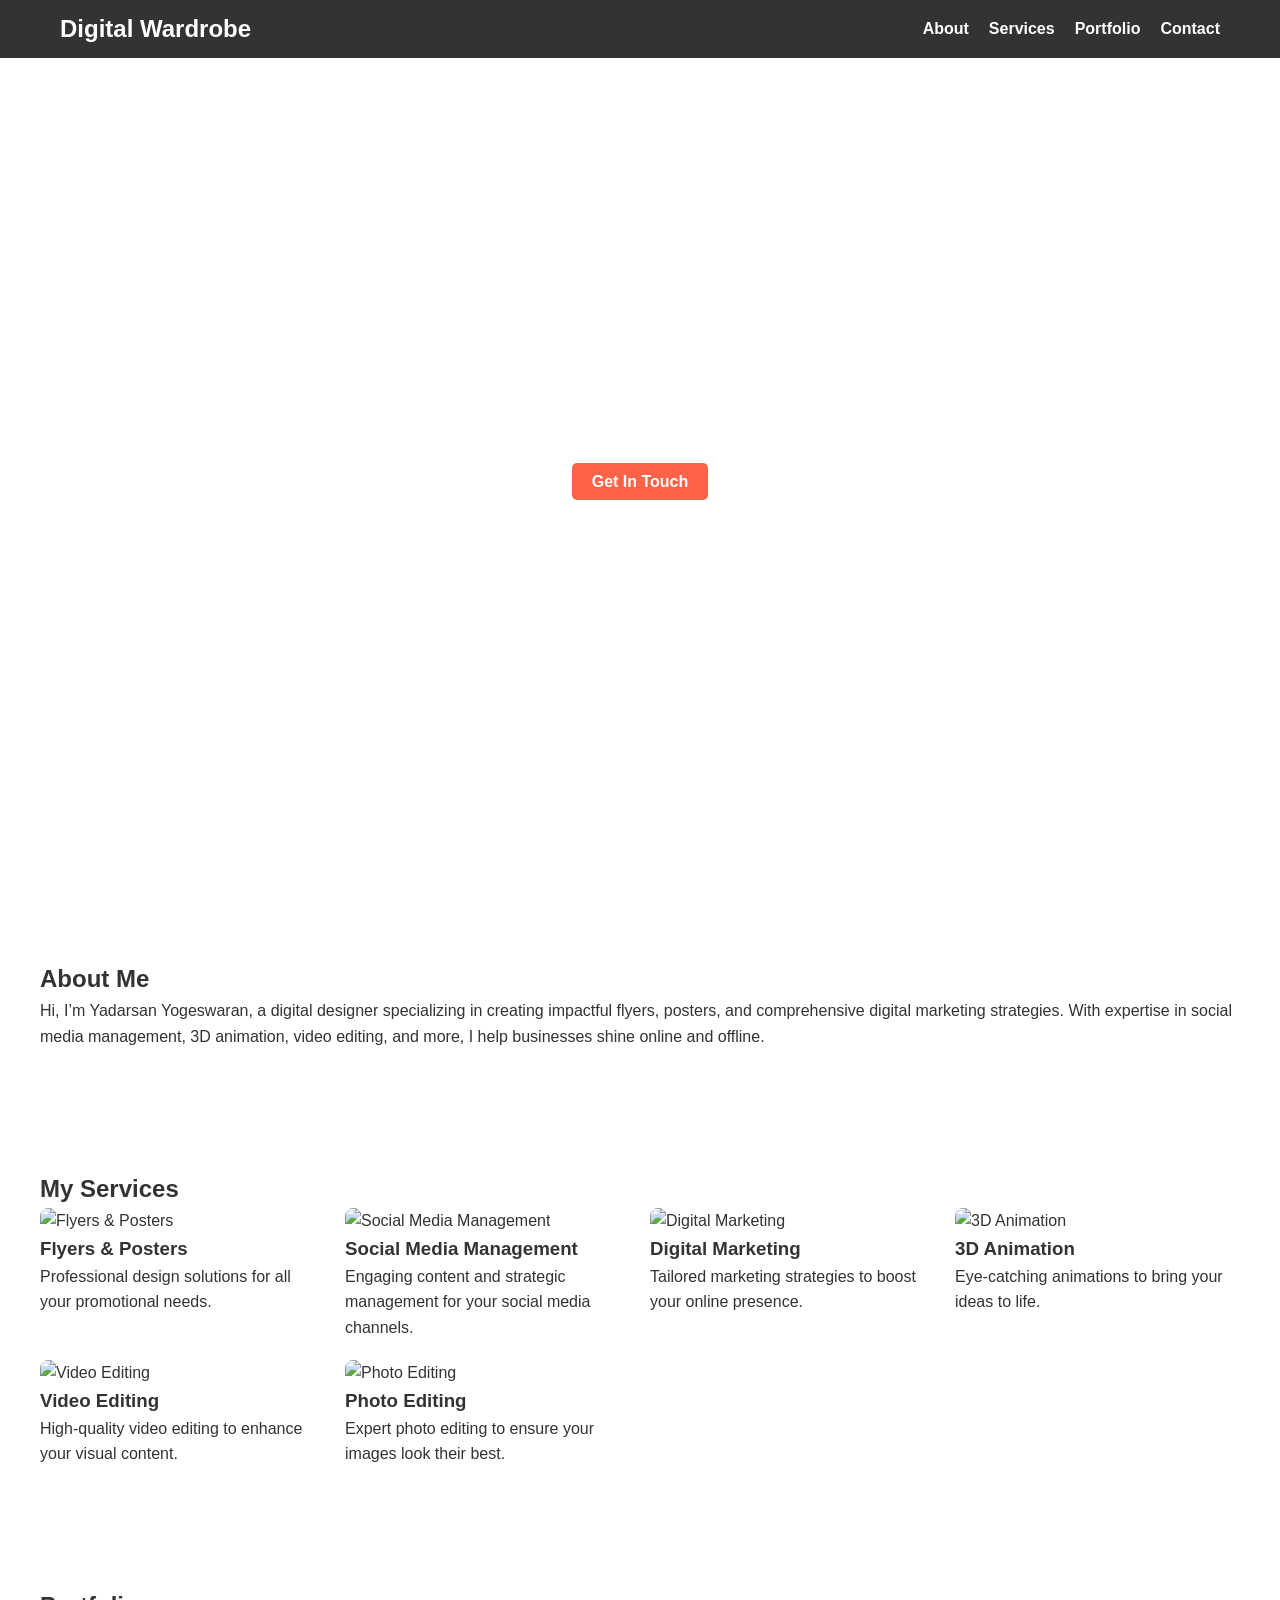
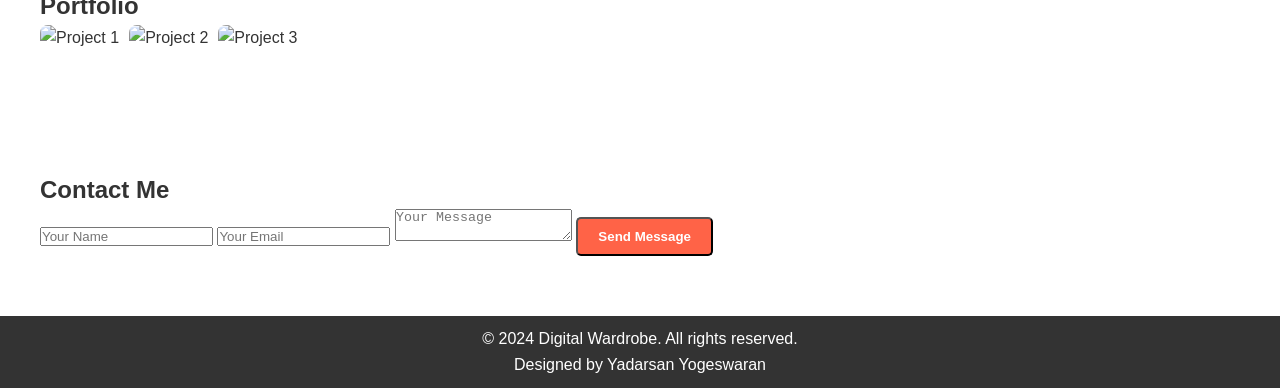
==== index.html @ 0dfa8abb "Create index.html" ====
<!DOCTYPE html>
<html lang="en">
<head>
    <meta charset="UTF-8">
    <meta name="viewport" content="width=device-width, initial-scale=1.0">
    <title>Digital Wardrobe - Yadarsan Yogeswaran</title>
    <link rel="stylesheet" href="styles.css">
    <script src="scripts.js" defer></script>
</head>
<body>
    <!-- Navigation -->
    <header>
        <nav>
            <div class="logo">
                <h1>Digital Wardrobe</h1>
            </div>
            <ul class="nav-links">
                <li><a href="#about">About</a></li>
                <li><a href="#services">Services</a></li>
                <li><a href="#portfolio">Portfolio</a></li>
                <li><a href="#contact">Contact</a></li>
            </ul>
        </nav>
    </header>

    <!-- Hero Section -->
    <section id="hero">
        <div class="hero-content">
            <h2>Welcome to Digital Wardrobe</h2>
            <p>Your one-stop solution for stunning digital designs and marketing.</p>
            <a href="#contact" class="cta-button">Get In Touch</a>
        </div>
    </section>

    <!-- About Section -->
    <section id="about">
        <div class="container">
            <h2>About Me</h2>
            <p>Hi, I’m Yadarsan Yogeswaran, a digital designer specializing in creating impactful flyers, posters, and comprehensive digital marketing strategies. With expertise in social media management, 3D animation, video editing, and more, I help businesses shine online and offline.</p>
        </div>
    </section>

    <!-- Services Section -->
    <section id="services">
        <div class="container">
            <h2>My Services</h2>
            <div class="services-grid">
                <div class="service-item">
                    <img src="images/flyer-poster.jpg" alt="Flyers & Posters">
                    <h3>Flyers & Posters</h3>
                    <p>Professional design solutions for all your promotional needs.</p>
                </div>
                <div class="service-item">
                    <img src="images/social-media.jpg" alt="Social Media Management">
                    <h3>Social Media Management</h3>
                    <p>Engaging content and strategic management for your social media channels.</p>
                </div>
                <div class="service-item">
                    <img src="images/marketing.jpg" alt="Digital Marketing">
                    <h3>Digital Marketing</h3>
                    <p>Tailored marketing strategies to boost your online presence.</p>
                </div>
                <div class="service-item">
                    <img src="images/animation.jpg" alt="3D Animation">
                    <h3>3D Animation</h3>
                    <p>Eye-catching animations to bring your ideas to life.</p>
                </div>
                <div class="service-item">
                    <img src="images/video-editing.jpg" alt="Video Editing">
                    <h3>Video Editing</h3>
                    <p>High-quality video editing to enhance your visual content.</p>
                </div>
                <div class="service-item">
                    <img src="images/photo-editing.jpg" alt="Photo Editing">
                    <h3>Photo Editing</h3>
                    <p>Expert photo editing to ensure your images look their best.</p>
                </div>
            </div>
        </div>
    </section>

    <!-- Portfolio Section -->
    <section id="portfolio">
        <div class="container">
            <h2>Portfolio</h2>
            <div class="portfolio-gallery">
                <div class="portfolio-item">
                    <img src="images/portfolio1.jpg" alt="Project 1">
                </div>
                <div class="portfolio-item">
                    <img src="images/portfolio2.jpg" alt="Project 2">
                </div>
                <div class="portfolio-item">
                    <img src="images/portfolio3.jpg" alt="Project 3">
                </div>
                <!-- Add more portfolio items as needed -->
            </div>
        </div>
    </section>

    <!-- Contact Section -->
    <section id="contact">
        <div class="container">
            <h2>Contact Me</h2>
            <form action="contact.php" method="post">
                <input type="text" name="name" placeholder="Your Name" required>
                <input type="email" name="email" placeholder="Your Email" required>
                <textarea name="message" placeholder="Your Message" required></textarea>
                <button type="submit" class="cta-button">Send Message</button>
            </form>
        </div>
    </section>

    <!-- Footer -->
    <footer>
        <div class="container">
            <p>&copy; 2024 Digital Wardrobe. All rights reserved.</p>
            <p>Designed by Yadarsan Yogeswaran</p>
        </div>
    </footer>
</body>
</html>
---- styles.css ----
/* Reset some default styles */
* {
    margin: 0;
    padding: 0;
    box-sizing: border-box;
}

body {
    font-family: Arial, sans-serif;
    line-height: 1.6;
    color: #333;
}

header {
    background: #333;
    color: #fff;
    padding: 10px 0;
    position: fixed;
    width: 100%;
    top: 0;
    left: 0;
    z-index: 1000;
}

nav {
    display: flex;
    justify-content: space-between;
    align-items: center;
    max-width: 1200px;
    margin: 0 auto;
    padding: 0 20px;
}

.logo h1 {
    margin: 0;
}

.nav-links {
    list-style: none;
    display: flex;
}

.nav-links li {
    margin-left: 20px;
}

.nav-links a {
    color: #fff;
    text-decoration: none;
    font-weight: bold;
}

.nav-links a:hover {
    color: #f8f8f8;
}

#hero {
    background: url('images/hero-bg.jpg') no-repeat center center/cover;
    color: #fff;
    text-align: center;
    padding: 100px 20px;
    height: 100vh;
    display: flex;
    align-items: center;
    justify-content: center;
    flex-direction: column;
}

.cta-button {
    background: #ff6347;
    color: #fff;
    padding: 10px 20px;
    text-decoration: none;
    font-weight: bold;
    border-radius: 5px;
    transition: background 0.3s ease;
}

.cta-button:hover {
    background: #e55347;
}

section {
    padding: 60px 20px;
}

.container {
    max-width: 1200px;
    margin: 0 auto;
}

.services-grid {
    display: grid;
    grid-template-columns: repeat(auto-fill, minmax(250px, 1fr));
    gap: 20px;
}

.service-item img {
    width: 100%;
    height: auto;
    border-radius: 8px;
}

.portfolio-gallery {
    display: flex;
    flex-wrap: wrap;
    gap: 10px;
}

.portfolio-item img {
    width: 100%;
    border-radius: 8px;
}

footer {
    background: #333;
    color: #fff;
    text-align: center;
    padding: 10px 0;
}

footer p {
    margin: 0;
}
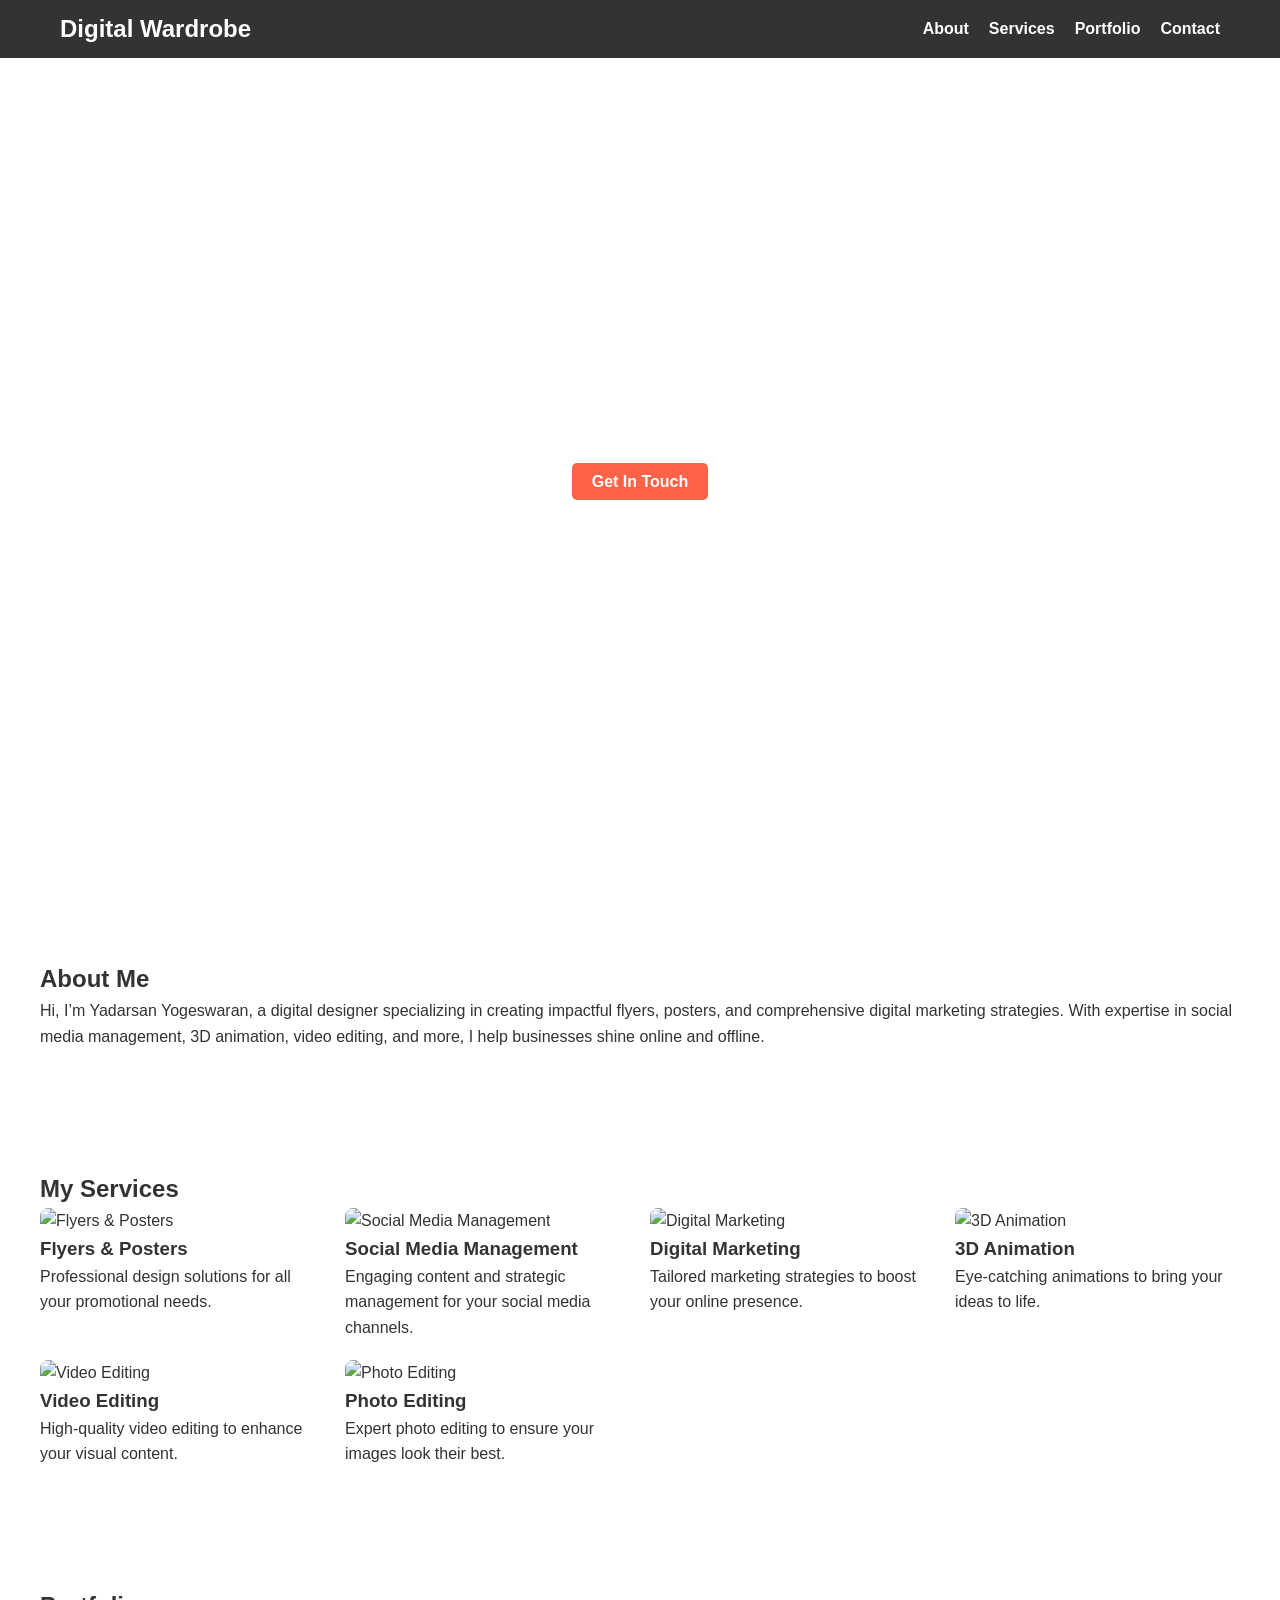
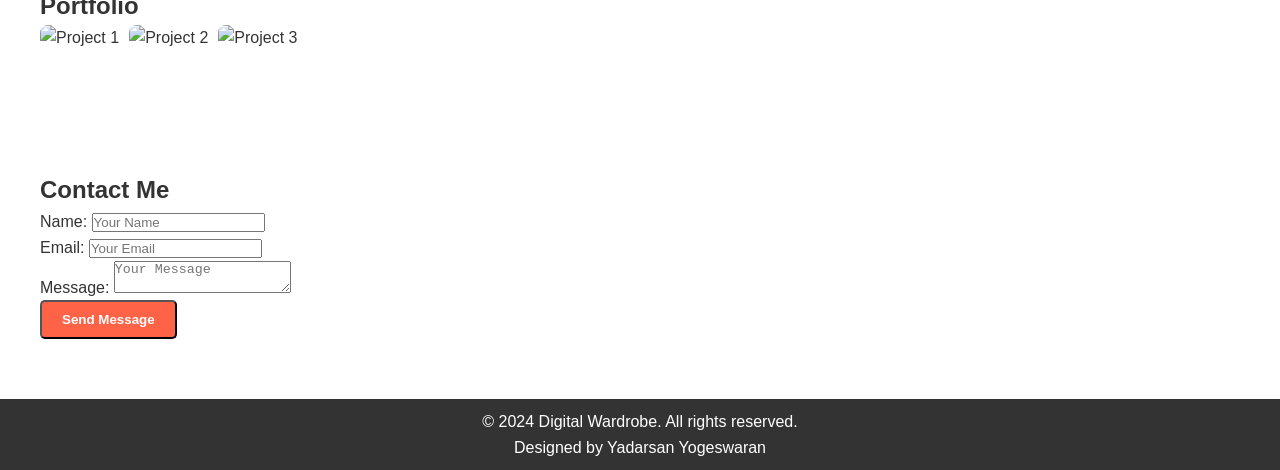
==== commit dd052b80: "Update index.html" ====
--- a/index.html
+++ b/index.html
@@ -102,12 +102,22 @@
     <section id="contact">
         <div class="container">
             <h2>Contact Me</h2>
-            <form action="contact.php" method="post">
-                <input type="text" name="name" placeholder="Your Name" required>
-                <input type="email" name="email" placeholder="Your Email" required>
-                <textarea name="message" placeholder="Your Message" required></textarea>
+            <form name="contact" method="POST" data-netlify="true" onsubmit="handleSubmit(event)">
+                <p>
+                    <label for="name">Name:</label>
+                    <input type="text" id="name" name="name" placeholder="Your Name" required>
+                </p>
+                <p>
+                    <label for="email">Email:</label>
+                    <input type="email" id="email" name="email" placeholder="Your Email" required>
+                </p>
+                <p>
+                    <label for="message">Message:</label>
+                    <textarea id="message" name="message" placeholder="Your Message" required></textarea>
+                </p>
                 <button type="submit" class="cta-button">Send Message</button>
             </form>
+            <div id="responseMessage"></div>
         </div>
     </section>
 
@@ -118,5 +128,28 @@
             <p>Designed by Yadarsan Yogeswaran</p>
         </div>
     </footer>
+
+    <script>
+        function handleSubmit(event) {
+            event.preventDefault();
+            const form = event.target;
+            const formData = new FormData(form);
+            fetch('/', {
+                method: 'POST',
+                body: formData,
+                headers: { 'Accept': 'application/json' }
+            })
+            .then(response => {
+                if (response.ok) {
+                    document.getElementById('responseMessage').textContent = 'Message sent successfully.';
+                } else {
+                    throw new Error('Failed to send message.');
+                }
+            })
+            .catch(error => {
+                document.getElementById('responseMessage').textContent = error.message;
+            });
+        }
+    </script>
 </body>
 </html>
